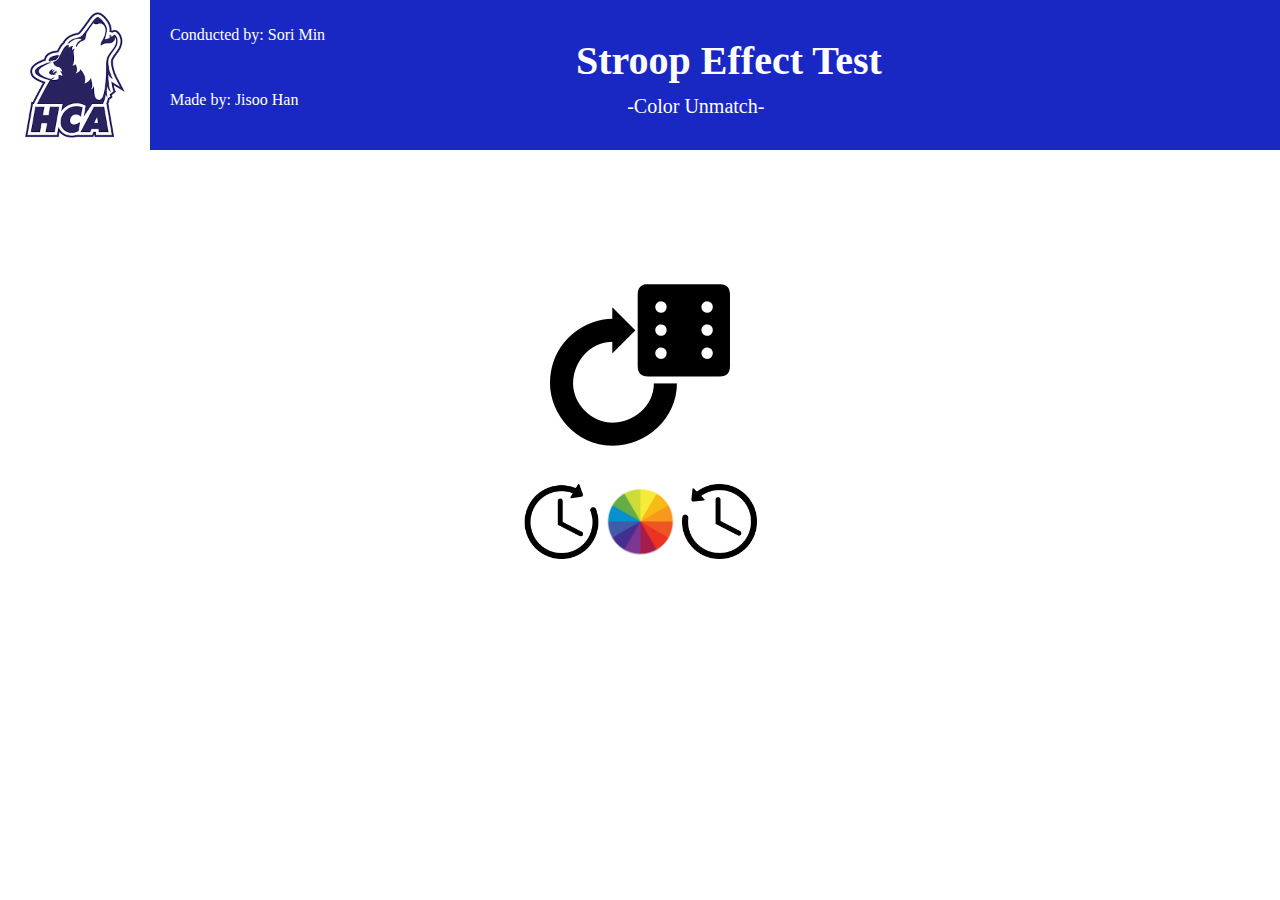
==== blind.html @ b4f5a8dc "Stroop Effect website" ====
<!DOCTYPE html>
<html lang="en">
<head>
    <meta charset="UTF-8">
    <meta http-equiv="X-UA-Compatible" content="IE=edge">
    <meta name="viewport" content="width=device-width, initial-scale=1.0">
    <title>Sproon Effect color</title>
    <link rel="stylesheet" type="text/css" href="Sound.css">
    
    
</head>
<body>

    <header>
        <img src="image\HCA.png" id="HCA">
        <p id="Sori">Conducted by: Sori Min</p>
        <p id="Jisoo">Made by: Jisoo Han</p>
        <h1 id="small">Stroop Effect Test</h1>
        <p id="small2">-Color Unmatch-</p>
    </header>

    <div id="programme">
        <span id="here"></span>
        <br>
        <img src="image\reload.png" id="reroll">

        <table id="menu">
            <tr>
                <td><a href="clock.html"><img src="image\clock.png" id="menu_img"></a></td>
                <td><a href="color.html"><img src="image\color.png" id="menu_img"></a></td>
                <td><a href="noclock.html"><img src="image\noclock.png" id="menu_img"></a></td>
            </tr>
        </table>

        <span id="count"></span>

    </div>
    
    <script type="text/javascript" src="blind.js"></script>
    
</body>
</html>
---- Sound.css ----
body{
    margin : 0;
}

header{
    background-color: rgb(25, 40, 195);
    color:white;
    margin:0px;
    padding: 75px;
    text-align: center;
}

#HCA{
    position: absolute;
    top:0px;
    left:0px;
    height: 150px;
    margin: 0;
    padding: 0;
}

#help{
    position: absolute;
    top:25px;
    right:50px;
    height: 100px;
    margin: 0;
    padding: 0;
}

#programme{
    margin:0;
    padding:0;
    font-size: 100px;
    text-align: center;
}

#reroll{
    display:block;
    margin:auto;
}

#menu{
    margin: auto;
}

#menu_img{
    height: 75px;
    width: 75px;
}

#small{
    position:absolute;
    left: 45%;
    top: 10px;
    font-size: 40px;
}

#small2{
    position:absolute;
    left: 49%;
    font-size: 20px;
}

#Sori{
    position:absolute;
    top: 10px;
    left:170px;
}

#Jisoo{
    position:absolute;
    left:170px;
}
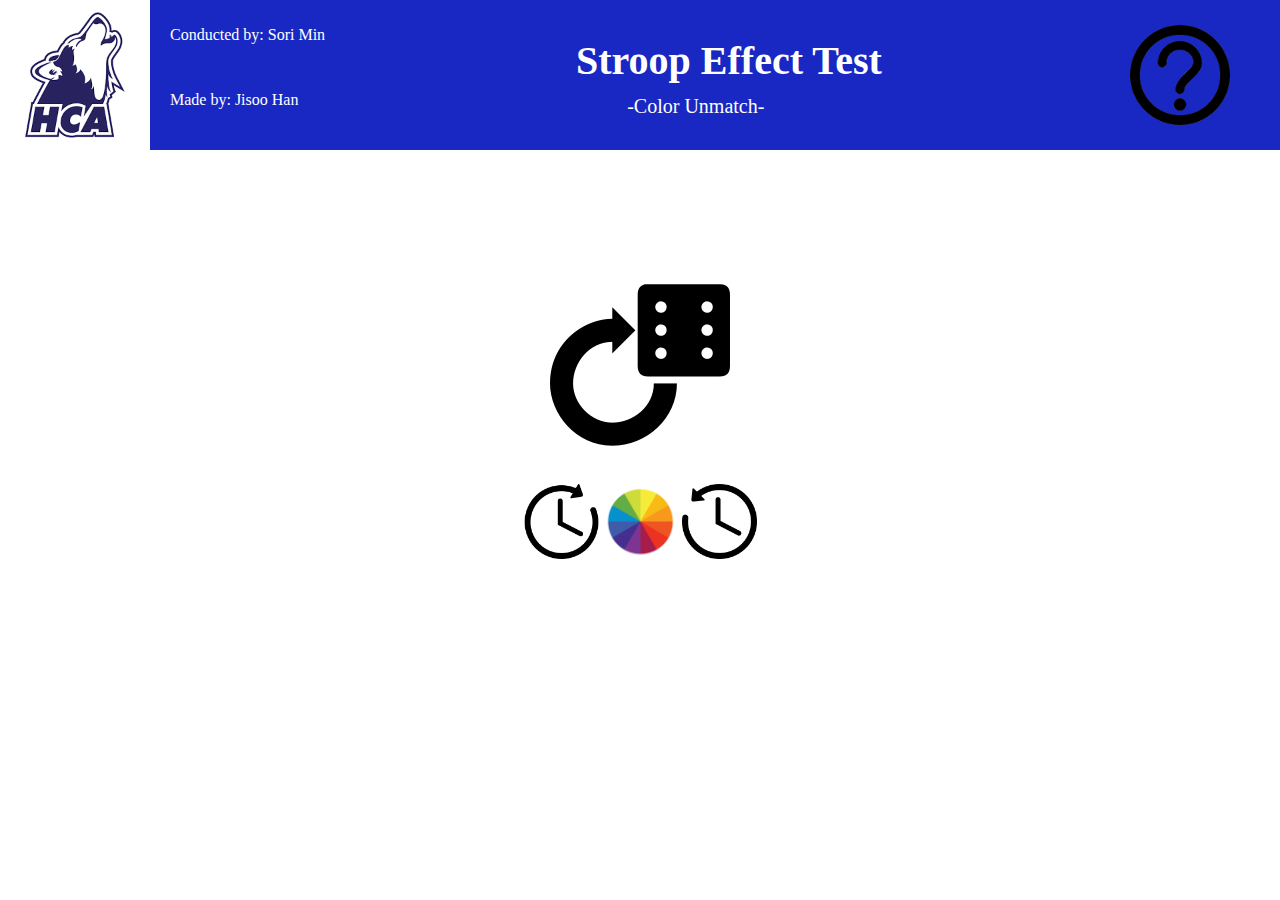
==== commit 8541b839: "Update blind.html" ====
--- a/blind.html
+++ b/blind.html
@@ -17,11 +17,13 @@
         <p id="Jisoo">Made by: Jisoo Han</p>
         <h1 id="small">Stroop Effect Test</h1>
         <p id="small2">-Color Unmatch-</p>
+        <a href="HelpEN.html"><img src="image\help.png" id="help"></a>
     </header>
 
     <div id="programme">
         <span id="here"></span>
         <br>
+        <span id="count"></span>
         <img src="image\reload.png" id="reroll">
 
         <table id="menu">
@@ -32,11 +34,11 @@
             </tr>
         </table>
 
-        <span id="count"></span>
+        
 
     </div>
     
     <script type="text/javascript" src="blind.js"></script>
     
 </body>
-</html>+</html>
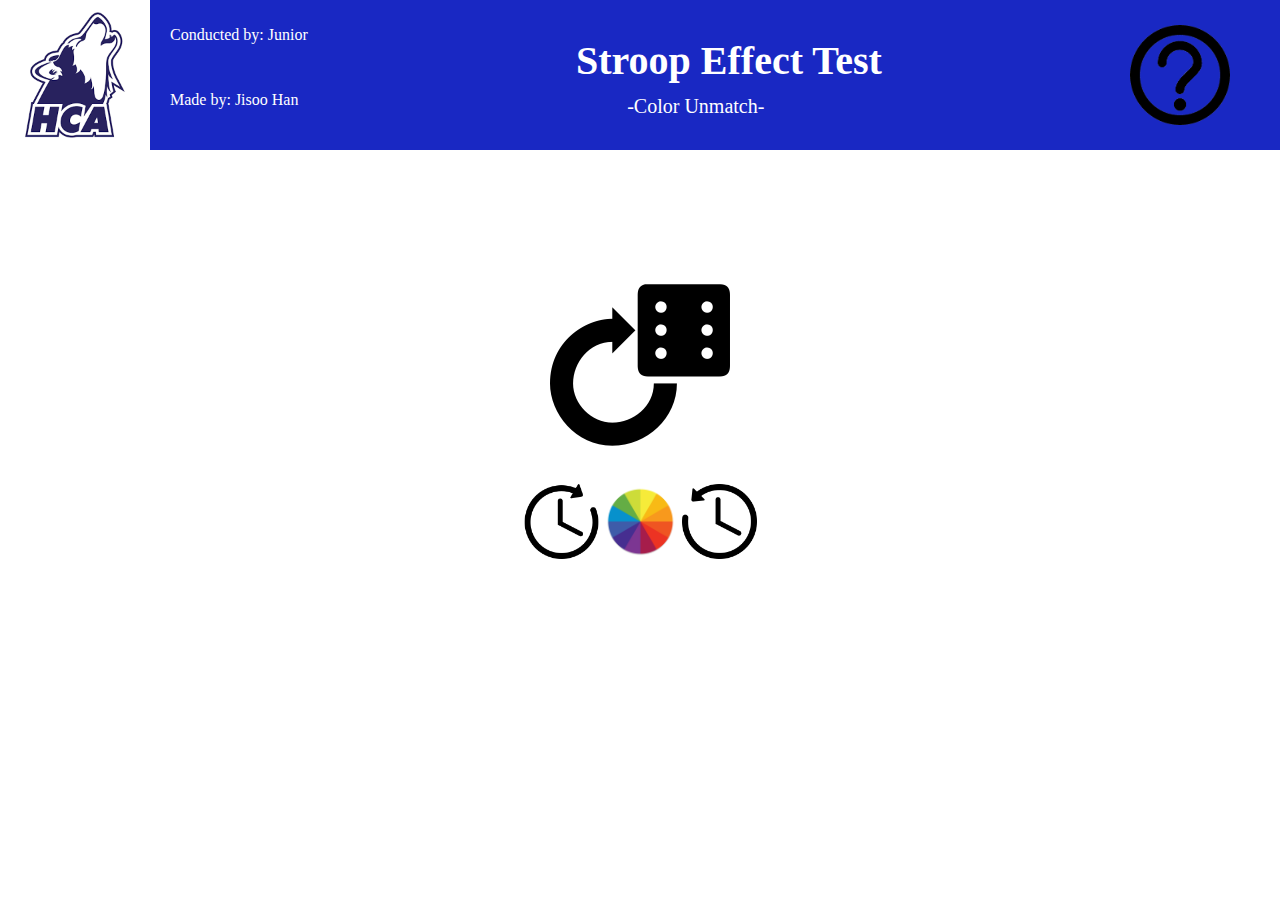
==== commit cfb777e2: "Update blind.html" ====
--- a/blind.html
+++ b/blind.html
@@ -13,7 +13,7 @@
 
     <header>
         <img src="image\HCA.png" id="HCA">
-        <p id="Sori">Conducted by: Sori Min</p>
+        <p id="Sori">Conducted by: Junior</p>
         <p id="Jisoo">Made by: Jisoo Han</p>
         <h1 id="small">Stroop Effect Test</h1>
         <p id="small2">-Color Unmatch-</p>
